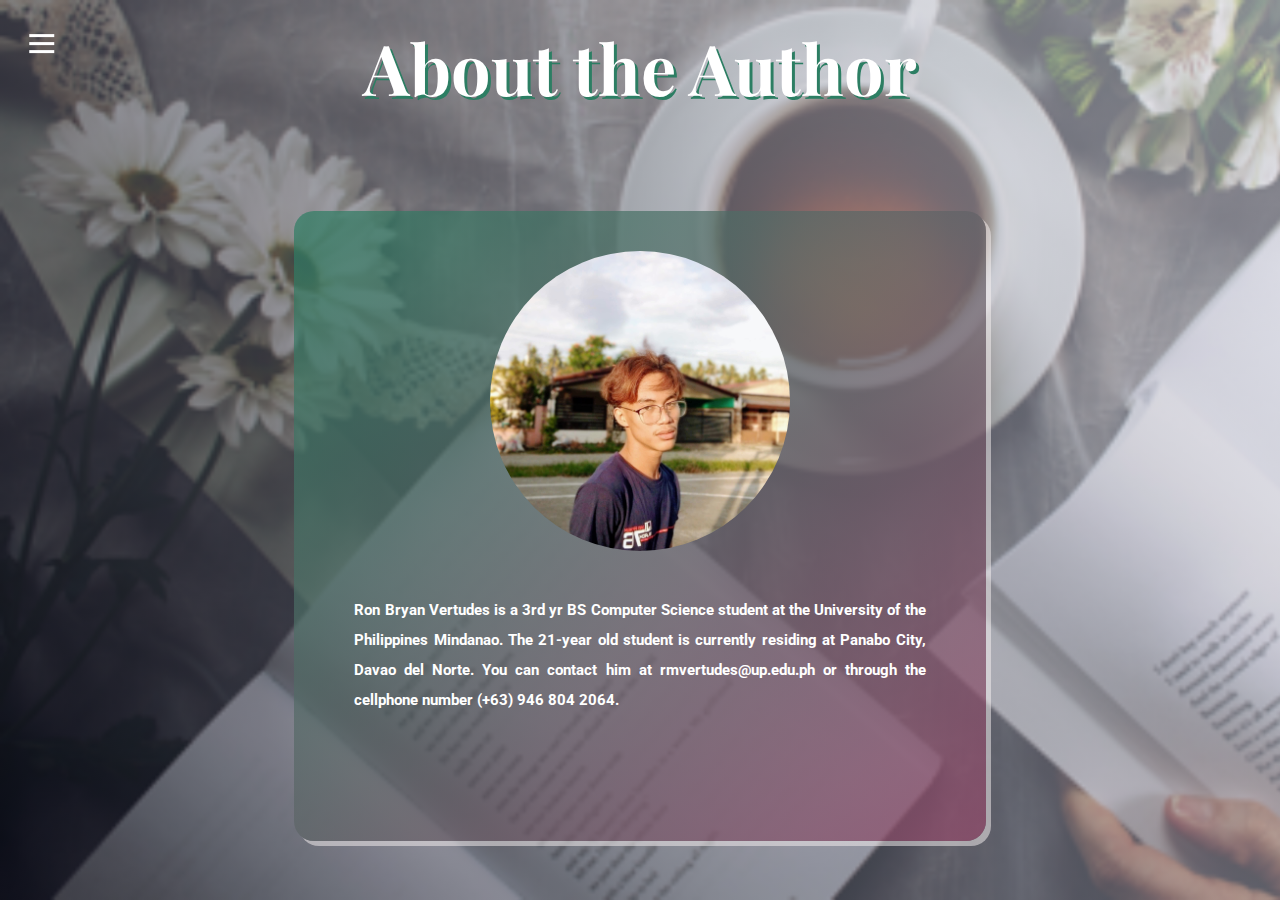
==== about/about.html @ 859fcfa3 "Creative Project" ====
<!DOCTYPE html>
<html lang="en">

<head>
    <meta charset="UTF-8">
    <meta http-equiv="X-UA-Compatible" content="IE=edge">
    <meta name="viewport" content="width=device-width, initial-scale=1.0">
    <link rel="stylesheet" href="https://cdnjs.cloudflare.com/ajax/libs/font-awesome/5.13.0/css/all.min.css">
    <link rel="stylesheet" href="style.css">
    <title>About | Poetry World</title>
</head>
<nav>
    <div class="hamburger">
        <div class="line"></div>
        <div class="line"></div>
        <div class="line"></div>
    </div>
    <ul class="nav-links">
        <div class="userside">
            <img src="../images/poet.png" alt="">
            <p>Poetry World</p><span> poetryworld.ph@email.com</span>
        </div>
        <div class="dashboard">
            <p>Dashboard</p>
            <li><a href="../dashboard/index.html"><span class="label">home</span></a></li>
            <li><a href="about.html"><span class="label">about the author</span></a></li>
        </div>
        <div class="pages">
            <p>Pages</p>
            <li><a href="../templates/temp-1.html"><span class="label">Moment of Truth</span></a></li>
            <li><a href="../templates/temp-2.html"><span class="label">20/20 Vision</span></a></li>
            <li><a href="../templates/temp-3.html"><span class="label">Payback Time</span></a></li>
            <li><a href="../templates/temp-4.html"><span class="label">Warmth Feelings</span></a></li>
        </div>
        <div class="settings">
            <li><a>links</a></li>
            <li><a>dates</a></li>
            <li><a>settings</a></li>
        </div>
    </ul>
</nav>

<body>
    <div class="container">
        <div class="header">
            <h1>About the Author</h1>
        </div>
        <div class="hero">
            <div class="component">
                <div class="author">
                    <div class="pic"><img src="../images/ron.jpg.jpg" alt="pic"></div>
                </div>
                <p>Ron Bryan Vertudes is a 3rd yr BS Computer Science student at the University of the Philippines Mindanao. The 21-year old student is currently residing at Panabo City, Davao del Norte. You can contact him at rmvertudes@up.edu.ph or through
                    the cellphone number (+63) 946 804 2064.</p>
            </div>
        </div>
    </div>
    <script src="../main.js"></script>
</body>

</html>
---- about/style.css ----
@import url('https://fonts.googleapis.com/css2?family=Playfair+Display&display=swap');
@import url('https://fonts.googleapis.com/css2?family=Roboto:wght@100&display=swap');
:root {
    --light-green: #b8e0d2;
    --dark-green: #2c7e63;
    --light-pink: #eac4d5;
    --dark-pink: #94486a;
    --light-blue: #95b8d1;
    --font-main: 'Playfair Display', sans-serif;
    --font-secondary: 'Roboto', sans-serif;
}

* {
    margin: 0;
    padding: 0;
    box-sizing: border-box;
}

body {
    margin: 0 auto;
    background: var(--dark-color);
    font-family: var(--font-main);
    color: #fff;
}

.container {
    background: linear-gradient(235deg, rgba(255, 255, 255, 0.5), rgba(7, 6, 7, 0.5)), url('../images/poet.png');
    display: flex;
    flex-direction: column;
    background-size: cover;
    background-repeat: no-repeat;
    margin: 0 auto;
    height: 100vh;
}

.hero {
    display: block;
    width: 100%;
    margin-left: auto;
    margin-right: auto;
}

.header {
    margin: 0 auto;
    margin-top: 10px;
}

.author {
    margin: 20px;
}

.author img {
    width: 200px;
    height: 200px;
    border-radius: 50%;
    object-fit: cover;
}

.component {
    background: linear-gradient(135deg, rgba(44, 126, 99, 0.7), rgba(148, 72, 106, 0.7));
    box-shadow: 5px 5px rgb(250, 244, 244, 0.5);
    width: 90%;
    height: 80vh;
    padding: 20px;
    margin: 0 auto;
    margin-top: 10%;
    border-radius: 20px;
    color: var(--dark-green);
    text-align: center;
}

.component h2 {
    margin-top: 50px;
    font-size: 30px;
    font-weight: bolder;
    color: #fff;
}

.component p {
    font-family: var(--font-secondary);
    font-size: 15px;
    font-weight: bold;
    text-align: justify;
    color: #fff;
    line-height: 30px;
    margin: 40px;
}

h1 {
    font-family: var(--font-main);
    font-size: 70px;
    text-shadow: 3px 3px var(--dark-green);
}


/* for custom scroll */

::-webkit-scrollbar {
    width: 10px;
}

::-webkit-scrollbar-track {
    background-color: var(--light-green);
    border-radius: 5px;
}

::-webkit-scrollbar-thumb {
    background: linear-gradient(transparent, var(--light-pink));
    border-radius: 5px;
}

::-webkit-scrollbar-thumb:hover {
    background: linear-gradient(transparent, var(--dark-green));
}


/* for responsive mobile css */

.line {
    width: 25px;
    height: 3px;
    background: #fff;
    margin: 5px;
}

nav {
    position: relative;
}

.hamburger {
    position: absolute;
    background: var(--light-color);
    cursor: pointer;
    right: 5%;
    top: 50%;
    transform: translate(-5%, -50%);
    z-index: 2;
    margin-top: 2rem;
}

.nav-links {
    position: fixed;
    background: linear-gradient(245deg, var(--light-pink), var(--light-green));
    height: 100vh;
    width: 100%;
    flex-direction: column;
    justify-content: space-around;
    gap: 10;
    padding: 0;
    clip-path: circle(100px at 90% -20%);
    -webkit-clip-path: circle(100px at 90% -20%);
    transition: all 0.5s ease-out;
    pointer-events: none;
    list-style: none;
}

.nav-links.open {
    clip-path: circle(2000px at -10% 90%);
    -webkit-clip-path: circle(2000px at -10% 90%);
    pointer-events: all;
}

.landing {
    display: flex;
    justify-content: center;
    align-items: center;
    flex-direction: column;
}

.landing h1 {
    margin: 100px;
    font-size: 50px;
    color: var(--dark-color);
}

.nav-links li {
    opacity: 0;
    top: 0;
}

.nav-links li a {
    font-size: 20px;
    color: var(--light-color);
    list-style: none;
}

.nav-links li:nth-child(even) {
    transition: all 0.5s ease 0.4s;
}

.nav-links li:nth-child(odd) {
    transition: all 0.5s ease 0.6s;
}

li.fade {
    opacity: 1;
}

.userside {
    display: block;
    margin-left: auto;
    margin-right: auto;
    padding: 1rem;
    width: 80%;
    align-content: center;
    text-align: center;
}

.userside img {
    background-color: var(--light-color);
    width: 7rem;
    height: 7rem;
    display: block;
    margin-left: auto;
    margin-right: auto;
    margin-top: 1rem;
    object-fit: cover;
    border-radius: 50%;
}

.userside img:hover,
.fixed-bottom img:hover {
    opacity: 0.5;
}

.userside p,
.userside a {
    text-align: center;
    display: block;
    margin-left: auto;
    margin-right: auto;
    font-weight: 0.1rem;
    margin-top: 0.5rem;
}

.userside a {
    color: var(--light-color);
    font-size: 0.8rem;
    text-transform: lowercase;
    font-weight: lighter;
    text-decoration: none;
}

.dashboard,
.pages,
.settings {
    margin: 0 auto;
    width: 60%;
    padding: 0;
    margin-top: 3rem;
}

.dashboard p,
.pages p,
.userside p {
    color: var(--dark-green);
    font-size: 20px;
}

.dashboard p,
.pages p {
    margin-bottom: 0.5rem;
    font-weight: bold;
    margin-top: 2rem;
}

.settings {
    font-family: var(--font-secondary);
    color: var(--dark-pink);
}

.dashboard li a,
.pages li a,
.settings li a {
    text-align: left;
    text-decoration: none;
}

.dashboard li a:hover,
.pages li a:hover,
.settings li a:hover {
    max-width: 100px;
    color: var(--dark-pink);
    cursor: pointer;
}

.dashboard .label,
.pages .label {
    align-items: center;
    text-decoration: none;
}

.settings li a {
    font-size: 16px;
}

@media screen and (min-width: 768px) {
    .hero {
        margin-top: 20px;
        width: 60%;
    }
    .header {
        margin-top: 20px;
    }
    .author img {
        width: 300px;
        height: 300px;
        ;
    }
    .component {
        height: 70vh;
    }
    /* for menubar */
    .hamburger {
        position: flex;
        background: var(--light-color);
        cursor: pointer;
        left: 2%;
        transform: translate(-5%, -10%);
        z-index: 2;
        width: 35px;
    }
    .nav-links {
        display: flex;
        flex-direction: column;
        list-style: none;
        width: 30%;
        justify-content: space-around;
        align-items: left;
        margin-left: auto;
        clip-path: circle(100px at -50% 50%);
        -webkit-clip-path: circle(100px at -50% 50%);
        gap: 30px;
        padding: 1rem;
    }
    .dashboard,
    .pages,
    .settings {
        margin: 0 auto;
        width: 80%;
    }
    .dashboard li a,
    .pages li a,
    .settings li a {
        margin: 1rem;
        text-align: left;
    }
    .dashboard p,
    .pages p {
        margin-left: 1rem;
        margin-bottom: 0.5rem;
        font-weight: bold;
        margin-top: 0.5rem;
    }
    .settings {
        margin-top: 0.2rem;
    }
}
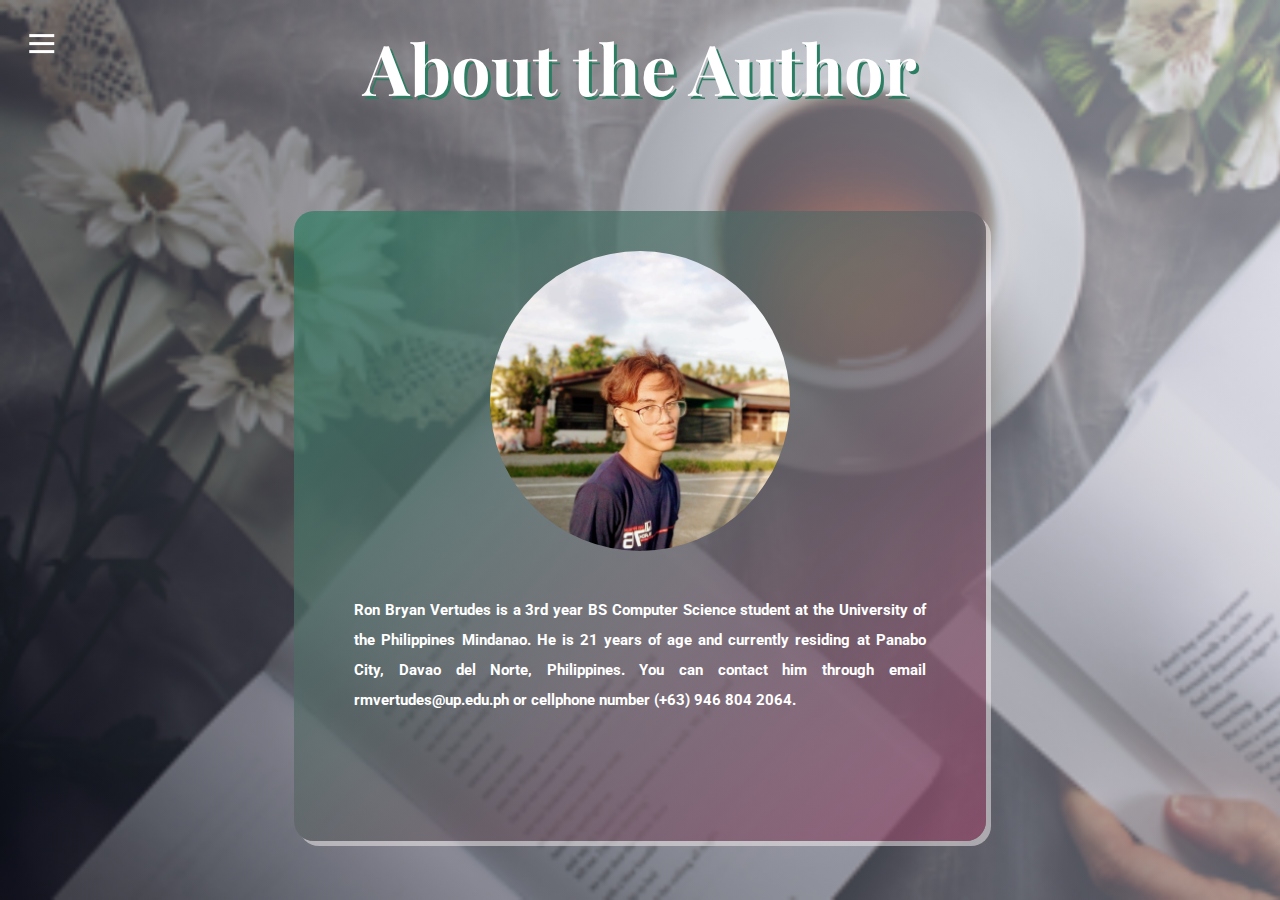
==== commit bf81fe4e: "Creative Project Revision-3" ====
--- a/about/about.html
+++ b/about/about.html
@@ -22,7 +22,7 @@
         </div>
         <div class="dashboard">
             <p>Dashboard</p>
-            <li><a href="../dashboard/index.html"><span class="label">home</span></a></li>
+            <li><a href="../index.html"><span class="label">home</span></a></li>
             <li><a href="about.html"><span class="label">about the author</span></a></li>
         </div>
         <div class="pages">
@@ -33,9 +33,9 @@
             <li><a href="../templates/temp-4.html"><span class="label">Warmth Feelings</span></a></li>
         </div>
         <div class="settings">
-            <li><a>links</a></li>
-            <li><a>dates</a></li>
-            <li><a>settings</a></li>
+            <li><a href="https://mail.google.com"><i class="fas fa-envelope"></i></a></li>
+            <li><a href="https://www.facebook.com/rowwnyy"><i class="fab fa-facebook"></i></a></li>
+            <li><a href="https://twitter.com/rowwwnnniiy"><i class="fab fa-twitter"></i></a></li>
         </div>
     </ul>
 </nav>
@@ -50,8 +50,8 @@
                 <div class="author">
                     <div class="pic"><img src="../images/ron.jpg.jpg" alt="pic"></div>
                 </div>
-                <p>Ron Bryan Vertudes is a 3rd yr BS Computer Science student at the University of the Philippines Mindanao. The 21-year old student is currently residing at Panabo City, Davao del Norte. You can contact him at rmvertudes@up.edu.ph or through
-                    the cellphone number (+63) 946 804 2064.</p>
+                <p>Ron Bryan Vertudes is a 3rd year BS Computer Science student at the University of the Philippines Mindanao. He is 21 years of age and currently residing at Panabo City, Davao del Norte, Philippines. You can contact him through email rmvertudes@up.edu.ph
+                    or cellphone number (+63) 946 804 2064.</p>
             </div>
         </div>
     </div>
--- a/about/style.css
+++ b/about/style.css
@@ -324,7 +324,7 @@
         display: flex;
         flex-direction: column;
         list-style: none;
-        width: 30%;
+        width: 40%;
         justify-content: space-around;
         align-items: left;
         margin-left: auto;
